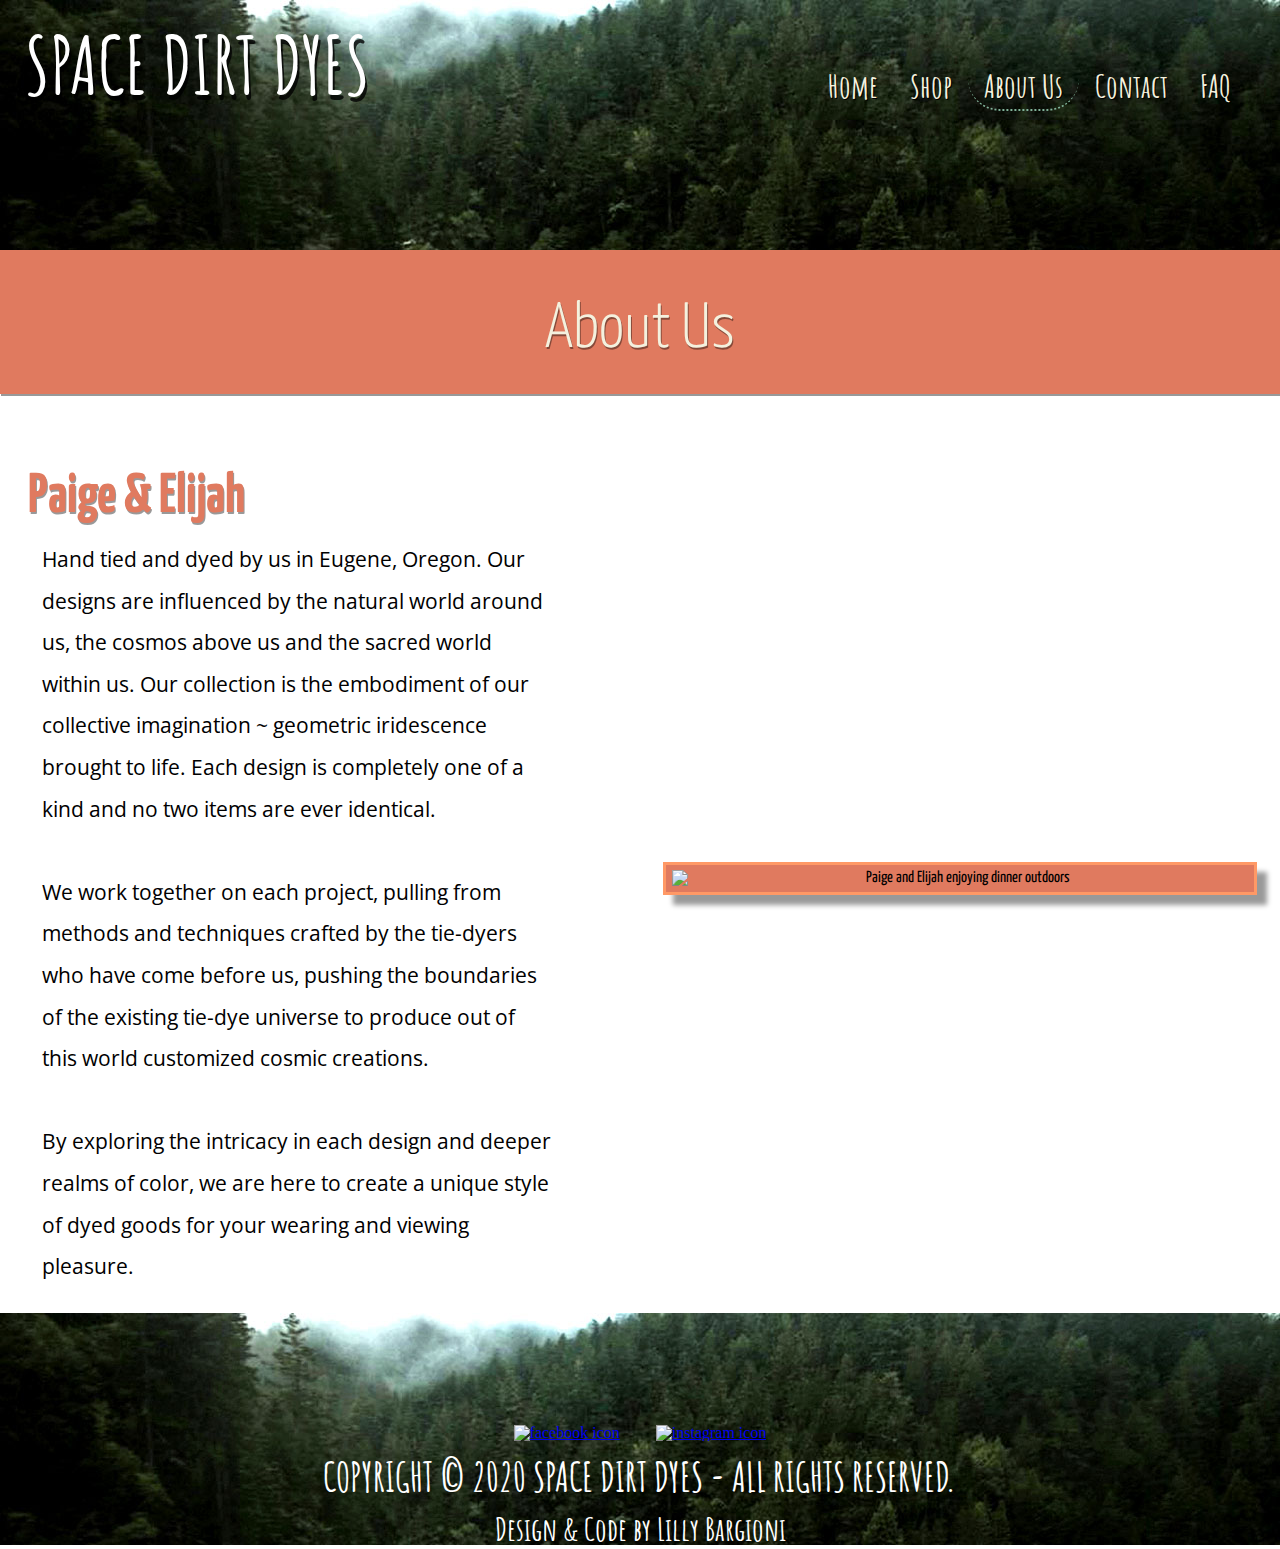
==== about.html @ 0947bb7e "About Page" ====
<!doctype html>
<html lang="en">
<head>
  <meta charset="utf-8">
  <meta name="description" content="About Space Dirt Dyes">
  <meta name="keywords" content="handmade, tie dye, space dirt, local">
  <meta name="viewport" content="width=device-width, initial-scale=1.0">
  <meta name="author" content="Lilly Bargioni">
  <title>Space Dirt Dyes</title>
  <link rel="stylesheet" type="text/css" media="screen" href="style.css">
  <script src="modernizr.min.js"></script>
</head>
<body>
  <div id="page">
    <header>
      <a href="index.html" title="homepage" id="brandHeading">SPACE DIRT DYES</a>
      <nav role="navigation" id="mainNav">
        <ul>
          <li><a href="index.html" title="home">Home</a></li>
          <li><a href="#" title="shop">Shop</a></li>
          <li><a href="about.html" title="about" class="current">About Us</a></li>
          <li><a href="contact.html" title="contact">Contact</a></li>
          <li><a href="faq.html" title="FAQ">FAQ</a></li>
        </ul>
      </nav>
    </header>
    <main>
      <div class="grid_wrap_about">
        <div class="about_title_wrap">
          <section class="infoBanner" id="about_title">
            <h1>About Us</h1>
          </section>
        </div>
        <div class="about_img_wrap">
          <aside class = "infoBanner" id="aboutIMG">
            <img src="img_assets/paige_elijah.jpg" alt="Paige and Elijah enjoying dinner outdoors" id="creators">
          </aside>
        </div>
        <div class="aboutDescription_wrap">
          <aside class="infoBanner" id="aboutDescription">
            <h2>Paige & Elijah</h2>
            <p>Hand tied and dyed by us in Eugene, Oregon. Our designs are influenced
              by the natural world around us, the cosmos above us and the sacred world
              within us. Our collection is the embodiment of our collective imagination
              ~ geometric iridescence brought to life. Each design is completely one
              of a kind and no two items are ever identical.<br><br>
              We work together on each project, pulling from methods and techniques
              crafted by the tie-dyers who have come before us, pushing the boundaries
              of the existing tie-dye universe to produce out of this world customized
              cosmic creations.<br><br>
              By exploring the intricacy in each design and deeper
              realms of color, we are here to create a unique style of dyed goods for
              your wearing and viewing pleasure.</p>
          </aside>
      </div>
    </div>
    </main>
    <footer>
      <section id="socialMedia">
        <a href="https://www.facebook.com/spacedirtdyes/?ref=page_internal" title="facebook">
          <img src="img_assets/icon_fb.png" alt="facebook icon"></a>
        <a href="https://www.instagram.com/spacedirtdyes/" title="facebook">
          <img src="img_assets/icon_ig.png" alt="instagram icon"></a>
        <h3>COPYRIGHT © 2020 SPACE DIRT DYES - ALL RIGHTS RESERVED.</h3>
        <h4>Design & Code by Lilly Bargioni</h4>
      </section>
    </footer>
  </div>
</body>
</html>
---- style.css ----
/*********** IMPORT - GOOGLE FONTS *********************
font-family: 'Amatic SC', cursive;
font-family: 'Open Sans', sans-serif;
font-family: 'Yanone Kaffeesatz', sans-serif;
********************************************************/
@import url('https://fonts.googleapis.com/css2?family=Amatic+SC:wght@400;700&family=Open+Sans:ital,wght@0,400;0,600;0,700;1,400;1,600&family=Yanone+Kaffeesatz:wght@600;700&display=swap');
@import 'reset.css'; /* Reset Code by Eric Meyer */

/******************************************************
                      Global
*******************************************************/
body {
  font-size: 16px;
  width: 100%;
}

header {
  width: 100%;
  background-image: url("background_header.jpg");
  background-repeat: no-repeat;
  background-size: cover;
  display: block;
}



/*************** Global - Navigation *****************/
nav {
  position: absolute;
  padding: 30px 0 0 0;
  width: 100%;
  text-align: center;
}

nav::after {
  content: '';
  display: block;
  clear: both;
}

nav ul {
  list-style: none;
  margin: 0;
  padding: 0;
  white-space: nowrap;
  overflow: hidden;
}

nav ul li a {
  color: #F4F1DE;
  text-decoration: none;
  font-family: 'Amatic SC', cursive;
  display: inline-block;
  position: relative;
  text-shadow: 1px 1px #000000;
}

nav ul li a:visited {
  color: #FFFFFF;
}

nav ul li {
  float: left;
}

nav ul li a:hover {
  color: #F2CC8F;
}

a.current {
  border-bottom-color: #81B29A;
  border-bottom-style: dotted;
  border-bottom-width: 2px;
  border-bottom-right-radius: 1em;
  border-bottom-left-radius: 1em;
  padding-bottom: 15px;

}

#portfolioButton {
  clear: both;
  margin-top: 1em;
  width: 100px;
  height: auto;
  display: inline-flex;
  flex-direction: column;
  justify-content: center;
  text-align: center;
  align-content: center;
  font-family: 'Yanone Kaffeesatz', sans-serif;
  font-size: 2em;
  border: solid thin #A3A0A2;
  color: #3D405B;
  padding: .35em 1em;
  box-shadow: 5px 5px 10px rgba(0, 0, 0, .4);
}

.subscribe_button {
  clear: both;
  font-family: 'Yanone Kaffeesatz', sans-serif;
  color: #F4F1DE;
  background-color: #3D405B;
  border: solid thin #81B29A;
  border-radius: .1em;
  display: inline-flex;
  flex-direction: column;
  justify-content: center;
  text-align: center;
  align-content: center;
  box-shadow: 5px 5px 10px rgba(0, 0, 0, .4);
}

.subscribe_button:hover{
    border: solid thick #81b29A;
}


#brandHeading {
  position: absolute;
  top: 0;
  left: 0;
  color: #FFFFFF;
  z-index: 1;
  text-decoration: none;
  font-family: 'Amatic SC', cursive;
  font-weight: 600;
  text-shadow: 2px 5px rgba(0, 0, 0,.8);
}

/************** Global - Images *********************/
.slideShow {
  background-color: #F4F1DE;
}

#logo {
  border: .35em solid #81B29A;
  padding: 1em;
  margin-bottom: 0;
  display: inline-block;
  background-color: white;
  box-shadow: 12px 12px 10px rgba(0, 0, 0, .4);
}

.slideThumb img {
  opacity: .7;
  cursor: pointer;
  transition: opacity 0.3s ease;
}

.slideThumb img:active {
  opacity: 1;
}

.slideThumb img:hover {
  opacity: 1;
}

#creators {
    border: .2em solid #ff9966;
    padding: .35em;
    background-color: #E07A5F;
    box-shadow: 10px 10px 5px rgba(0,0,0,.4);
}

#faq_img {
  border-style: solid;
  border-color: #996666;
  border-width: 2em;
  display: inline-block;
  position: relative;
  box-shadow: 10px 10px 5px rgba(0,0,0,.4);
}

#contact_img {
  border: 1em solid #81B29A;
  padding: .25em;
  box-shadow: 10px 10px 5px rgba(0,0,0,.4);
}

/*************** Global - Content Wraps *****************/
.grid_wrap {
  display: grid; }

.grid_wrap_home {
  display: grid; }

.grid_wrap_faq {
  display: grid; }

.grid_wrap_contact {
  display: grid; }

.grid_wrap_about {
  display: grid; }

.box {
  width: 100%;
  margin-left: auto;
  margin-right: auto;
  background-color: white;
}

.infoBanner{
  font-family: 'Yanone Kaffeesatz', sans-serif;
  margin-bottom: 50px;
}

.contactBanner {
  background-color: #81B29A;
  box-shadow: 0 5px  rgba(51,102,153,.6);
  margin-bottom: 30px;
}


.faq_description {
  display: inline;
}


/*************** Global - Fonts *****************/

h1, h2, h3, h4 {
  font-family: 'Yanone Kaffeesatz', sans-serif;
  font-weight: 700;
}

#home_description h1 {
  color: #F4F1DE;
  font-family: 'Yanone Kaffeesatz', sans-serif;
  text-shadow: 1px 3px #000000;
}

#home_description h2 {
  color: #81B29A;
  font-family: 'Amatic SC', cursive;
  text-shadow: 1px 3px #000000;
}

#slideShow_description h1 {
  color: #E07A5F;
  font-weight: 700;
  font-size: 4em;
  text-shadow: 1px 3px rgba(0,0,0,.6);
}

#slideShow_description h2 {
  font-family: 'Amatic SC', cursive;
  color: #81B29A;
  font-weight: 700;
  font-size: 3em;
  text-shadow: 1px 2px rgba(0,0,0,.4);
}

#subscribeWrap h1 {
  color: #F4F1DE;
  font-weight: 100;
  text-shadow: 2px 2px rgba(0,0,0,.6);
}

#subscribeWrap h2 {
  font-family: 'Amatic SC', cursive;
  color: #F4F1DE;
  font-weight: 100;
}

#subscribeWrap p {
  color: #F4F1DE;
}

p {
  font-family: 'Open Sans', sans-serif;
}

.infoBanner h1 {
  color: #F4F1DE;
  text-shadow: 1px 1px rgba(0,0,0,.6);
}

.infoBanner h2 {
  color: #E07A5F;
}


.description {
  text-align: center;
}

.contactBanner h1 {
  color: #F4F1DE;
  text-shadow: 1px 1px rgba(0,0,0,.4);
}

.contact_description h2 {
  color: #81B29A;
  text-shadow: .75px .75px rgba(0,0,0,.6);
}

.contact_description h3 {
  color: #81B29A;
  text-shadow: .75px .75px rgba(0,0,0,.6);
}

.faq_description h1 {
  color: #996666;
  margin-bottom: 10px;
  border-bottom-style: dashed;
  border-bottom-width: .02em;
  text-shadow: 2px 2px rgba(0,0,0,.4);
}

.faq_description h2 {
  color: #993366;
  text-shadow: 1px 1px rgba(0,0,0,.4);
}

.faq_description p {
  color: #000000;
}



/*************** Global - Forms ******************/

input[type=text], textarea, input[type=tel], input[type=email], select{
  display: block;
  font-family: 'Open Sans', sans-serif;
  margin-top: 5px;
  margin-bottom: 10px;
  border-style: solid;
  border-color: #A3A0A2;
  border-width: thin;
  box-shadow: 2px 2px rgba(244, 241, 222, .8);
}

input[type=radio] {
  display: inline-block;
  margin-bottom: 10px;

}

#contactField {
  margin-top: 25px;
  margin-bottom: 25px;
}

#contactLabel {
  margin-right: 20px;
  margin-top: 5px;
}

#subjectLabel {
  display: block;
  margin-top: 5px;
  margin-bottom: 5px;
}

#telLabel {
  padding-left: 20px;
}

input[type=submit], button {
  color: #81B29A;
  text-decoration: none;
  font-family: 'Open Sans', sans-serif;
  font-weight: 400;
  text-shadow: .5px .5px rgba(0, 0, 0, .5);
  border: solid 1px #A3A0A2;
  box-shadow: 1px 1px rgba(163, 160, 162, .6) ;
}



#showEmail, #showPhone {
  display: none;
}

#showSubscribe {
  display: none;
}

#nameError, #contactError, #emailError, #phoneError, #subjectError, #messageError, #itemError, #colorError{
   display: none;
  font-size: 1em;
  color: red;
  margin-top: 0;
  margin-bottom: .25em;
}

/*************** Global - Footer *****************/

footer {
  background-image: url("background_header.jpg");
  background-repeat: no-repeat;
  background-size: cover;
  display: inline-block;
  width: 100%;
  text-align: center;

}

footer h3, footer h4 {
  font-family: 'Amatic SC', cursive;
  color: #FFFFFF;
}

#socialMedia {
  display: inline-block;
  text-align: center;
}

footer img {
  margin-top: 1em;
  padding: 1em;
  width: 15%;
  height: auto;

}


/******************************************************
                      Mobile
*******************************************************/
@media only screen and (max-width: 667px) and (min-width: 320px)
{

  header {
    height: 200px;
    width: 100%;
  }

  nav {
    width: 100%;
    margin-top: .2em;
  }

  nav ul li a {
    font-weight: 500;
    font-size: 1.75em;
    padding: .65em .65em;
  }

  nav ul {
    margin-top: 3em;
    line-height: 1em;
  }

  #brandHeading {
    padding: 25px 20px;
    font-size: 60px;
  }

/********** Mobile - Containers ***********/
  .aboutDescription_wrap {
    margin-left: 1.5em;
    margin-right: 2.5em;
    padding-bottom: 2em;
  }

  .faq_description {
    background-color: #FFFFFF;
    padding: 2em;
    float: left;
  }

/******** mobile - images ******/
  #logo {
    width: 80%;
    margin-left: auto;
    margin-right: auto;
    margin-bottom: 0;
  }

  #creators {
    width: 80%;
    height: auto;
    margin-left: 10%;
    margin-right: 10%;
  }

  #faq_img {
    width: 80%;
    height: auto;
    margin-left: .85em;
    margin-right: .5em;
    margin-bottom: 1.5em;
  }

/******* mobile - fonts ******/
  .description h1 {
    font-size: 3em;
    font-weight: 700;
    padding-top: .5em;
    margin-top: 0;
    margin-bottom: 0;

  }

  .description h2 {
    font-size: 2em;
    font-weight: 700;
    margin-top: .15em;
    padding-bottom: .5em;
  }

  .infoBanner h2 {
    margin-top: .5em;
    margin-bottom: .25em;
    font-size: 5em;
    text-align: center;
  }

  .infoBanner p {
    margin-top: 1em;
    font-size: 1.3em;
    line-height: 1.5em;
    margin-left: 2em;
  }

  .faq_description h1 {
    font-size: 3em;
    margin-bottom: 1em;
    margin-top: 0;
    text-align: center;
  }

  .faq_description h2 {
    font-size: 1.5em;
    margin-bottom: 0;

  }

  .faq_description p {
    font-size: 1.2em;
    margin-top: .25em;
    margin-bottom: 4em;
    line-height: 1.75em;
    font-weight: 500;
  }


  footer h3 {
    margin-top: 0;
    margin-bottom: 0;
    font-size: 1.5em;
    font-weight: 700;
  }

  footer h4 {
    font-size: 1.35em;
    font-weight: 600;
    margin-top: .5em;
  }

}


/* Internet Safty Page */
#safetyInfo p {
  line-height: normal;
  margin-bottom: 0;
}

#safetyInfo h1 {
  margin-bottom: 20px;
}
 #safetyInfo h2 {
   margin-top: 30px;
 }

#systemInfo {
  display: block;
  font-family: 'Open Sans', sans-serif;
  font-size: 18px;
}

#systemInfo li {
  margin-bottom: 20px;
  border-bottom: solid thin #A3A0A2;
}

.c h3 {
  margin-bottom: 20px;
  font-size: 30px;
  color: #A3A0A2;
  text-align: center;
}

#infoList {
  width: 60%;
  border: solid thin #996666;
  margin-left: auto;
  margin-right: auto;
  margin-top: 50px;
  padding: 15px;
}






/******************************************************
                       TABLET
*******************************************************/
@media only screen and (max-width:1007px) and (min-width: 668px)
{

  header {
    height: 250px;
    width: 100%;
  }

  nav {
    margin-top: 1em;
  }

  nav ul li a {
    font-weight: 500;
    font-size: 2em;
    padding: .5em .5em;
  }

  nav ul {
    margin-top: 4em;
    line-height: 1em;
  }

  #brandHeading {
    clear: both;
    padding: 25px 20px;
    font-size: 5em;
  }

/************* Tablet - Containers ******/
  .aboutDescription_wrap {
    padding-bottom: 2em;
  }


  .faq_description {
    background-color: #FFFFFF;
    padding: 2em;
    float: left;
  }

/********* Tablet - Images *********/
  #logo {
    width: 80%;
    margin-left: auto;
    margin-right: auto;
    margin-bottom: 0;
  }

  #creators {
    width: 60%;
    height: auto;
    margin: 1em 1em;
    float: right;
  }

  #faq_img {
    width: 80%;
    height: auto;
    margin-left: 2em;
    margin-right: 2em;
    margin-bottom: 1.5em;
  }

/******* tablet - fonts ******/
  .description h1 {
    font-size: 4em;
    font-weight: 700;
    margin-bottom: 0;
    margin-top: .5em;
  }

  .description h2 {
    font-size: 3em;
    font-weight: 700;
    margin-top: .15em;
    padding-bottom: 1em;
  }

  .infoBanner h2 {
    margin-top: 0;
    margin-bottom: .25em;
    float: left;
    font-size: 5.5em;
    text-align: center;
    width: 30%;
  }

  .infoBanner p {
    margin-top: 1em;
    font-size: 1.3em;
    line-height: 1.5em;
    margin-left: 2em;
  }

  .faq_description h1 {
    font-size: 4em;
    margin-bottom: 1em;
    margin-top: 0;
    text-align: center;
  }

  .faq_description h2 {
    font-size: 1.8em;
    margin-bottom: 0;
    margin-left: 1.66em;
    margin-right: 2em;
  }

  .faq_description p {
    font-size: 1.5em;
    margin: .25em 2em 4em 2em;
    line-height: 2em;
    font-weight: 500;
  }

  footer h3 {
    margin-top: 0;
    margin-bottom: 0;
    font-size: 2em;
    font-weight: 700;
  }

  footer h4 {
    font-size: 1.5em;
    font-weight: 600;
    margin-top: .5em;
  }
}

/* Internet Safty Page */
#safetyInfo p {
  line-height: normal;
  margin-bottom: 0;
}

#safetyInfo h1 {
  margin-bottom: 20px;
}
 #safetyInfo h2 {
   margin-top: 30px;
 }

#systemInfo {
  display: block;
  font-family: 'Open Sans', sans-serif;
  font-size: 18px;
}

#systemInfo li {
  margin-bottom: 20px;
  border-bottom: solid thin #A3A0A2;
}

.c h3 {
  margin-bottom: 20px;
  font-size: 30px;
  color: #A3A0A2;
  text-align: center;
}

#infoList {
  width: 60%;
  border: solid thin #996666;
  margin-left: auto;
  margin-right: auto;
  margin-top: 50px;
  padding: 15px;
}

/******************************************************
                       DESKTOP
*******************************************************/
@media only screen and (min-width: 1008px) {
  header {
    height: 250px;
  }

  #brandHeading {
    padding: 25px 25px;
    font-size: 5em;
  }

  nav ul li a {
    font-weight: 700;
    font-size: 2em;
    padding: .5em .5em;
  }

  nav ul {
    float: right;
    margin-right: 2em;
    margin-top: 2em;
    line-height: 1em;
    overflow: hidden;
  }



/*********** Desktop - Grid Wraps ****************/

  .grid_wrap  {
    grid-gap: 1em;
    grid-template-columns: 5% 40% 40% 5%;
    grid-template-rows: auto auto;
    background-image: linear-gradient(to left, rgba(255, 204, 153,1), rgba(255, 153, 153, .8));
  }

  .grid_wrap_faq {
    grid-gap: 5em;
    grid-template-columns: 5% 30% 50%;
    grid-template-rows: auto;
    background-image: linear-gradient(to left, rgba(255, 255, 255, 1), rgba(255, 255, 255, 1));
  }


  .box {
    width: 100%;
    margin-top: 1em;
    padding-bottom: 3em;
    padding-top: 2em;

  }

/*** home page - grid *****/
  .grid_wrap_home {
    display: inline-grid;
    width: 100%;
    height: auto;
    grid-row-gap: 20px;
    grid-template-columns: 50% 50%;
    grid-template-rows: auto auto auto auto;
    background-color: rgba(61, 64, 91, .9);
    box-shadow: .5px -10px 3px rgba(0,0,0,.4);
    width: 100%;
  }

  .logo_box {
    grid-column: 1/2;
    grid-row: 1/2;
  }

  .description_box {
    grid-column: 2/3;
    grid-row: 1/2;
  }

  #home_description {
    display: flex;
    width: 100%;
    height: 100%;
    flex-direction: column;
    justify-content: center;
    text-align: center;
    align-content: center;
    padding-bottom: 2em;
  }

  .slideSideBar {
    grid-column: 1/2;
    grid-row: 2/3;
  }

  .slideShow {
    grid-column: 2/3;
    grid-row: 2/3;
    width: 100%;
    margin-left: auto;
    margin-right: auto;
    padding: 3em 0;
    overflow: hidden;
  }

  #slideShow_description {
    display: flex;
    width: 100%;
    height: 100%;
    flex-direction: column;
    justify-content: center;
    text-align: center;
    align-content: center;
    background-color: white;
  }

  #subscribeWrap {
    grid-column: 1/2;
    grid-row: 3/4;
    padding-top: 1.5em;
    padding-bottom: 1em;
    margin-left: auto;
    margin-right: auto;
  }

  .subscribeToggle {
    grid-column: 2/3;
    grid-row: 3/4;
  }

  #showSubscribe {
    grid-column: 1/3;
    grid-row: 4/5;
    background: #81B29A;
    padding-top: 1.5em;
  }

/******* About Page - Grid Wrap | Desktop ******/
  .grid_wrap_about {
    display: grid;
    width: 100%;
    height: auto;
    grid-template-columns: 50% 50%;
    grid-template-rows: auto auto;
  }

  .about_title_wrap {
    display: inline-grid;
    grid-column: 1/3;
    grid-row: 1/2;
  }

  .about_img_wrap {
    display: inline-grid;
    grid-column: 2/3;
    grid-row: 2/3;
  }

  .aboutDescription_wrap {
    display: inline-grid;
    grid-column: 1/2;
    grid-row: 2/3;
  }

  #about_title {
    width: 100%;
    text-align: center;
    background-color: #E07A5F;
    box-shadow: 1px 2px rgba(0,0,0,.4);
  }

  #aboutIMG {
    display: flex;
    width: 100%;
    height: 100%;
    flex-direction: column;
    justify-content: center;
    text-align: center;
    align-content: center;
  }

  #aboutDescription {
    display: flex;
    width: 100%;
    height: 100%;
    flex-direction: column;
    justify-content: center;
    align-content: center;
  }

/****** Contact Page - Grid Wraps | Desktop ********/
  .grid_wrap_contact {
    width: 100%;
    grid-template-columns: 5% 40% 45% 5%;
    grid-template-rows: auto auto auto;
    grid-column-gap: 1.65%;
    background-color: white;
  }

  .contact_title_wrap {
    display: inline-grid;
    grid-column: 1/5;
    grid-row: 1/2;
  }

  .contactPic {
    display: inline-flex;
    grid-column: 3/4;
    grid-row: 2/3;
  }

  #contact_Banner{
    display: flex;
    width: 100%;
    height: 100%;
    flex-direction: column;
    justify-content: center;
    text-align: center;
    align-content: center;
  }

  .contactForm {
    grid-column: 2/3;
    grid-row: 2/3;
  }

  .estimateForm {
    grid-column: 2/3;
    grid-row: 3/4;
  }

  #contact_title {
    margin-left: auto;
    margin-right: auto;
    width: 100%;
    text-align: center;
  }

  .a {
    grid-column: 2/3;
    grid-row: 1/2;
    width: 100%;
  }

  .b {
    grid-column: 3/4;
    grid-row: 1/2;
    width: 100%;
  }

  .c {
    grid-column: 3/4;
    grid-row: 1/2;
    width: 100%;
  }

  .d {
    grid-column: 2/3;
    grid-row: 1/2;
    width: 100%;
  }


/********* Desktop - Content Wrap **********/
  #logo_Banner {
    display: inline-grid;
    width: 100%;
    margin-top: 2em;
    margin-bottom: 1.5em;
  }

  .description {
    float: right;
    margin-right: 15%;
    width: 30%;
  }

  .faq_description {
    margin-left: auto;
    margin-right: auto;
  }

  .contact_description {
    margin-left: auto;
    margin-right: auto;
  }

  #contactSideBar {
    margin-top: 0;
  }



/********** Desktop - Fonts **********/
  #home_description h1 {
    font-size: 4em;
  }

  #home_description h2 {
    font-size: 4em;
  }

  #subscribeWrap h1 {
    font-size: 3em;
  }

  #subscribeWrap h2 {
    font-size: 2em;
  }

  #subscribeWrap p {
    font-size: 1em;
    margin-top: .5em;
  }


  .infoBanner h1 {
    font-size: 4em;
    font-weight: 300;
    margin-top: .75em;
    margin-bottom: .5em;
    text-shadow: 1px 2px rgba(0,0,0,.4);

  }

  .infoBanner h2 {
    margin-top: 0;
    margin-bottom: .25em;
    font-size: 3.5em;
    margin-left: .5em;
        text-shadow: 1px 2px rgba(0,0,0,.4);
  }

  .infoBanner p {
    font-size: 1.3em;
    line-height: 2em;
    margin-left: 2em;
    margin-top: 0;
    width: 80%;
  }

  .description h1 {
    font-size: 4em;
    font-weight: 700;
    margin-bottom: 0;
    margin-top: .5em;
    position: relative;
  }

  .description h2 {
    font-size: 3em;
    font-weight: 700;
    margin-top: .15em;
    padding-bottom: 1em;
  }

  #contact_title h1 {
    position: relative;
    font-size: 4em;
    font-weight: 300;
    padding-top: .2em;
    margin-top: .5em;
    margin-bottom: .5em;
  }

  .contact_description h2, .contact_description h3 {
    font-size: 2em;
    font-weight: 400;
    margin-top: 0;
    margin-bottom: 0;
  }

  .contact_description p {
    line-height: 2em;
    font-size: 1.1em;
    font-weight: 500;
    margin-top: .5em;
    width: 80%;
  }

  .faq_description h1 {
    font-size: 4em;
    margin-bottom: .75em;
    margin-top: 0;
  }

  .faq_description h2 {
    font-size: 1.7em;
    margin-bottom: 0;
  }

  .faq_description p {
    margin-top: .25em;
    margin-bottom: 4em;
    line-height: 1.75em;
    font-weight: 500;
    font-size: 1.2em;
  }


/*********** Desktop - Images *********/
  #logo {
    width: 50%;
    height: auto;
    display: inline-grid;
    position: relative;
    margin-left: auto;
    margin-right: auto;
  }

  #change {
    display: block;
    width: 80%;
    height: auto;
    margin-left: auto;
    margin-right: auto;
    border: 2px solid #81B29A;
    padding: .35em .35em;
  }

  .slideThumb {
    width: 80%;
    display: flex;
    border: 2px solid #81B29A;
    padding: .35em .35em;
    margin-left: auto;
    margin-right: auto;
  }

  .slideThumb img {
    display: flex;
    height: 100px;
    width: auto;
    flex-grow: 1;
  }

  #creators {
    display: inline-grid;
    width: 90%;
    height: auto;
    margin-left: auto;
    margin-right: auto;
    margin-top: 0;
    margin-bottom: 0;

  }

  #contact_img {
    display: inline-grid;
    width: 80%;
    height: auto;
    margin-left: auto;
    margin-right: auto;
    margin-top: 0;
  }

  #faq_img {
    display: block;
    width: 70%;
    height: auto;
    margin-left: auto;
    margin-right: auto;
  }

/*********** Desktop - Forms **********/
.forms {
  margin-top: 2.5em;
  margin-bottom: 0;
  width: 100%;
}

#contactForm input[type=text], input[type=tel], input[type=email], #subjectEntry {
  width: 70%;
  padding: .75em .5em;
  margin-bottom: 1.5em;
}

textarea {
  width: 70%;
  height: 8em;
  padding: .75em .5em;
}

input[type=submit] {
  font-size: 1em;
  padding: .65em 1em;
  margin: 1.5em 0 0 0;
}

select {
  width: 60%;
  margin-bottom: 1.25em;
  padding: .5em .25em;
}

#submitButton {
  font-size: 1em;
  padding: .5em 1em;
}

.subscribe_button {
  font-size: 2em;
  font-weight: 100;
  padding: .5em .5em .35em .5em;
  display: block;
  margin-left: auto;
  margin-right: auto;
  margin-top: 1.5em;
}



#subscribe input[type="text"] {
  clear: both;
  font-size: 1.25em;
  width: 20%;
  padding: .3em .25em;
  margin-left: 1.5em;
  margin-right: 1.5em;
  display: inline-flex;
}

#subscribe {
  flex-direction: column;
  justify-content: center;
  text-align: center;
  align-content: center;
  width: 100%;
  margin-bottom: 2em;
  margin-top: .2em;
}

 #subscrip_submit {
  background-color: #F4F1DE;
  font-size: 1.25em;
  padding: .3em 1em;
  margin-left: 1em;
  margin-top: -.1em;
}


/* Desktop Internet Safty Page */
#safetyInfo p {
  line-height: normal;
  margin-bottom: 0;
}

#safetyInfo h1 {
  margin-bottom: 20px;
}
 #safetyInfo h2 {
   margin-top: 30px;
 }

#systemInfo {
  display: block;
  font-family: 'Open Sans', sans-serif;
  font-size: 18px;
}

#systemInfo li {
  margin-bottom: 20px;
  border-bottom: solid thin #A3A0A2;
}

.c h3 {
  margin-bottom: 20px;
  font-size: 30px;
  color: #A3A0A2;
  text-align: center;
}

#infoList {
  width: 60%;
  border: solid thin #996666;
  margin-left: auto;
  margin-right: auto;
  margin-top: 50px;
  padding: 15px;
}

/*********** Desktop - Footer *********/
  footer{
    padding-top: 5em;
  }

  footer h3 {
    margin-top: 0;
    margin-bottom: 0;
    font-size: 2.5em;
    font-weight: 700;
  }

  footer h4 {
    font-size: 2em;
    font-weight: 600;
    margin-top: .5em;
  }

}
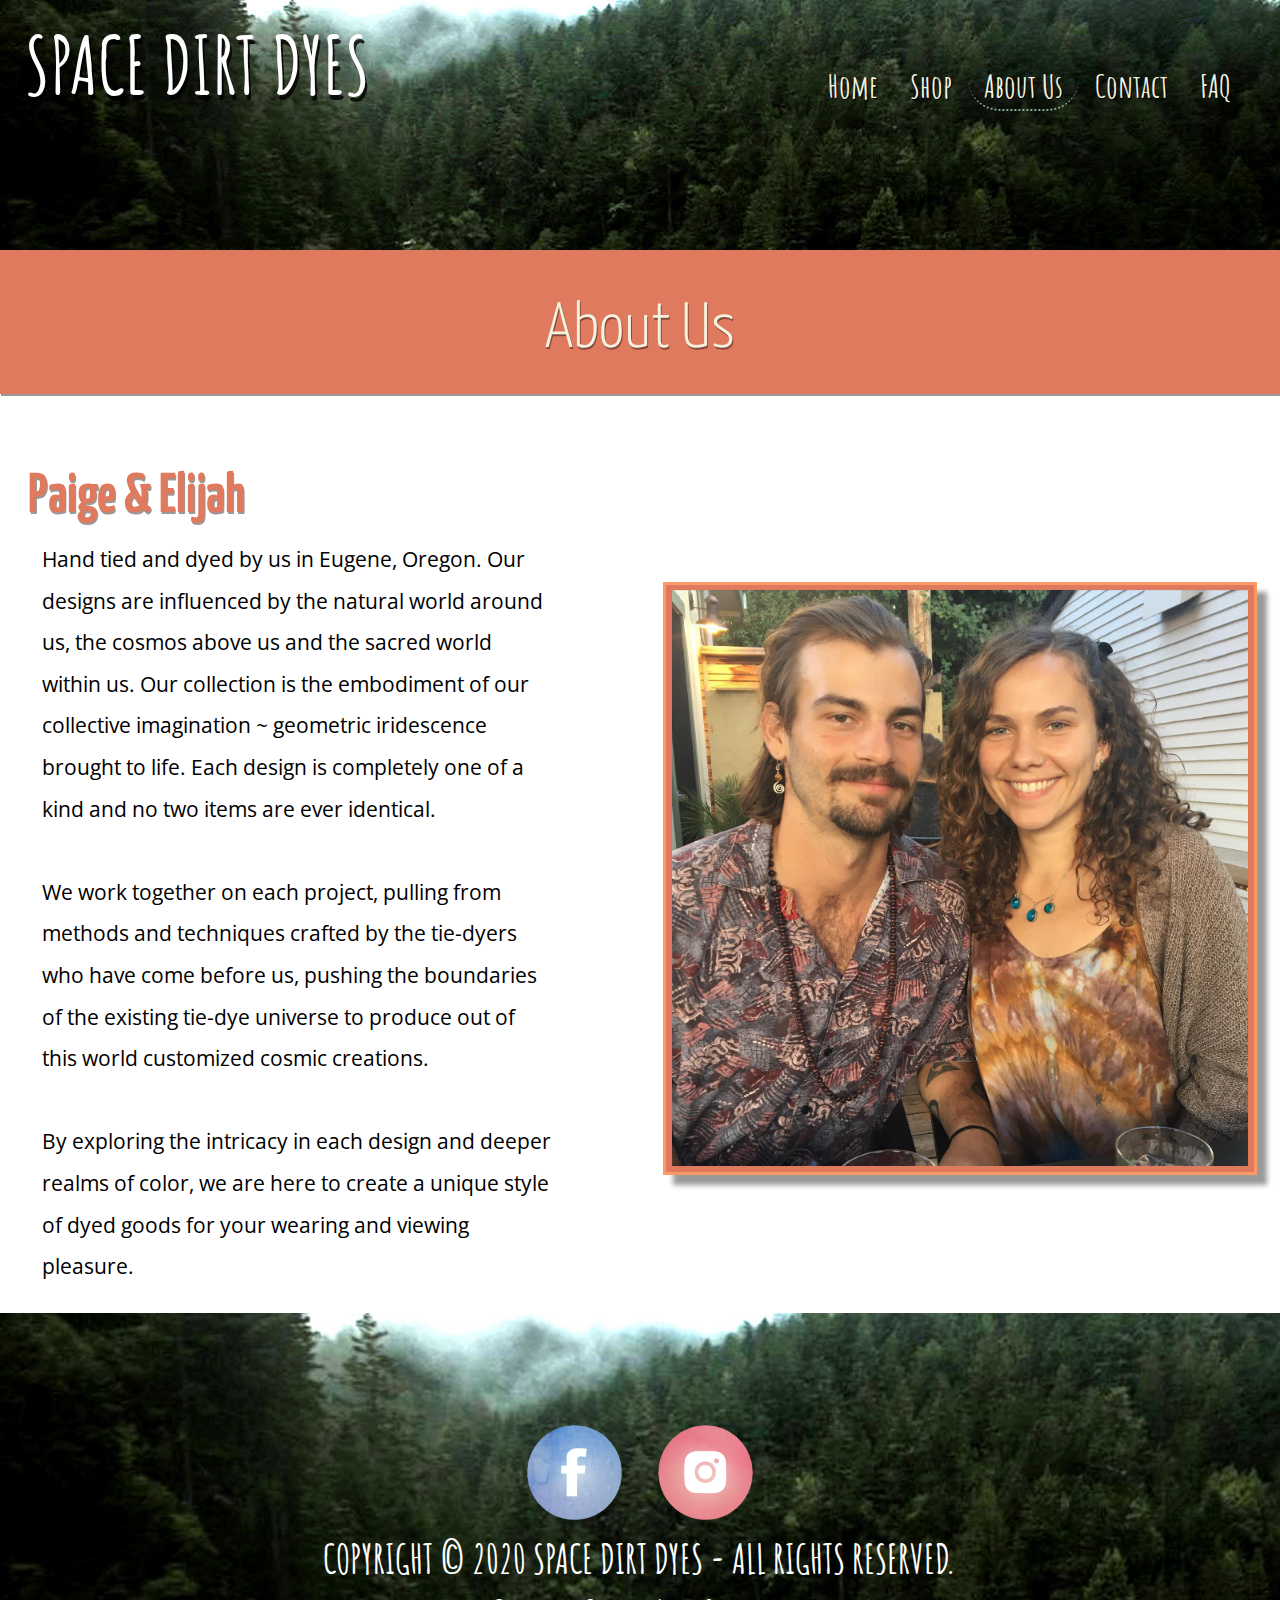
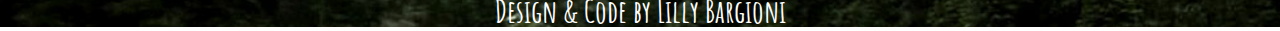
==== commit 64cc0646: "About Page" ====
--- a/about.html
+++ b/about.html
@@ -33,7 +33,7 @@
         </div>
         <div class="about_img_wrap">
           <aside class = "infoBanner" id="aboutIMG">
-            <img src="img_assets/paige_elijah.jpg" alt="Paige and Elijah enjoying dinner outdoors" id="creators">
+            <img src="paige_elijah.jpg" alt="Paige and Elijah enjoying dinner outdoors" id="creators">
           </aside>
         </div>
         <div class="aboutDescription_wrap">
@@ -58,9 +58,9 @@
     <footer>
       <section id="socialMedia">
         <a href="https://www.facebook.com/spacedirtdyes/?ref=page_internal" title="facebook">
-          <img src="img_assets/icon_fb.png" alt="facebook icon"></a>
+          <img src="icon_fb.png" alt="facebook icon"></a>
         <a href="https://www.instagram.com/spacedirtdyes/" title="facebook">
-          <img src="img_assets/icon_ig.png" alt="instagram icon"></a>
+          <img src="icon_ig.png" alt="instagram icon"></a>
         <h3>COPYRIGHT © 2020 SPACE DIRT DYES - ALL RIGHTS RESERVED.</h3>
         <h4>Design & Code by Lilly Bargioni</h4>
       </section>
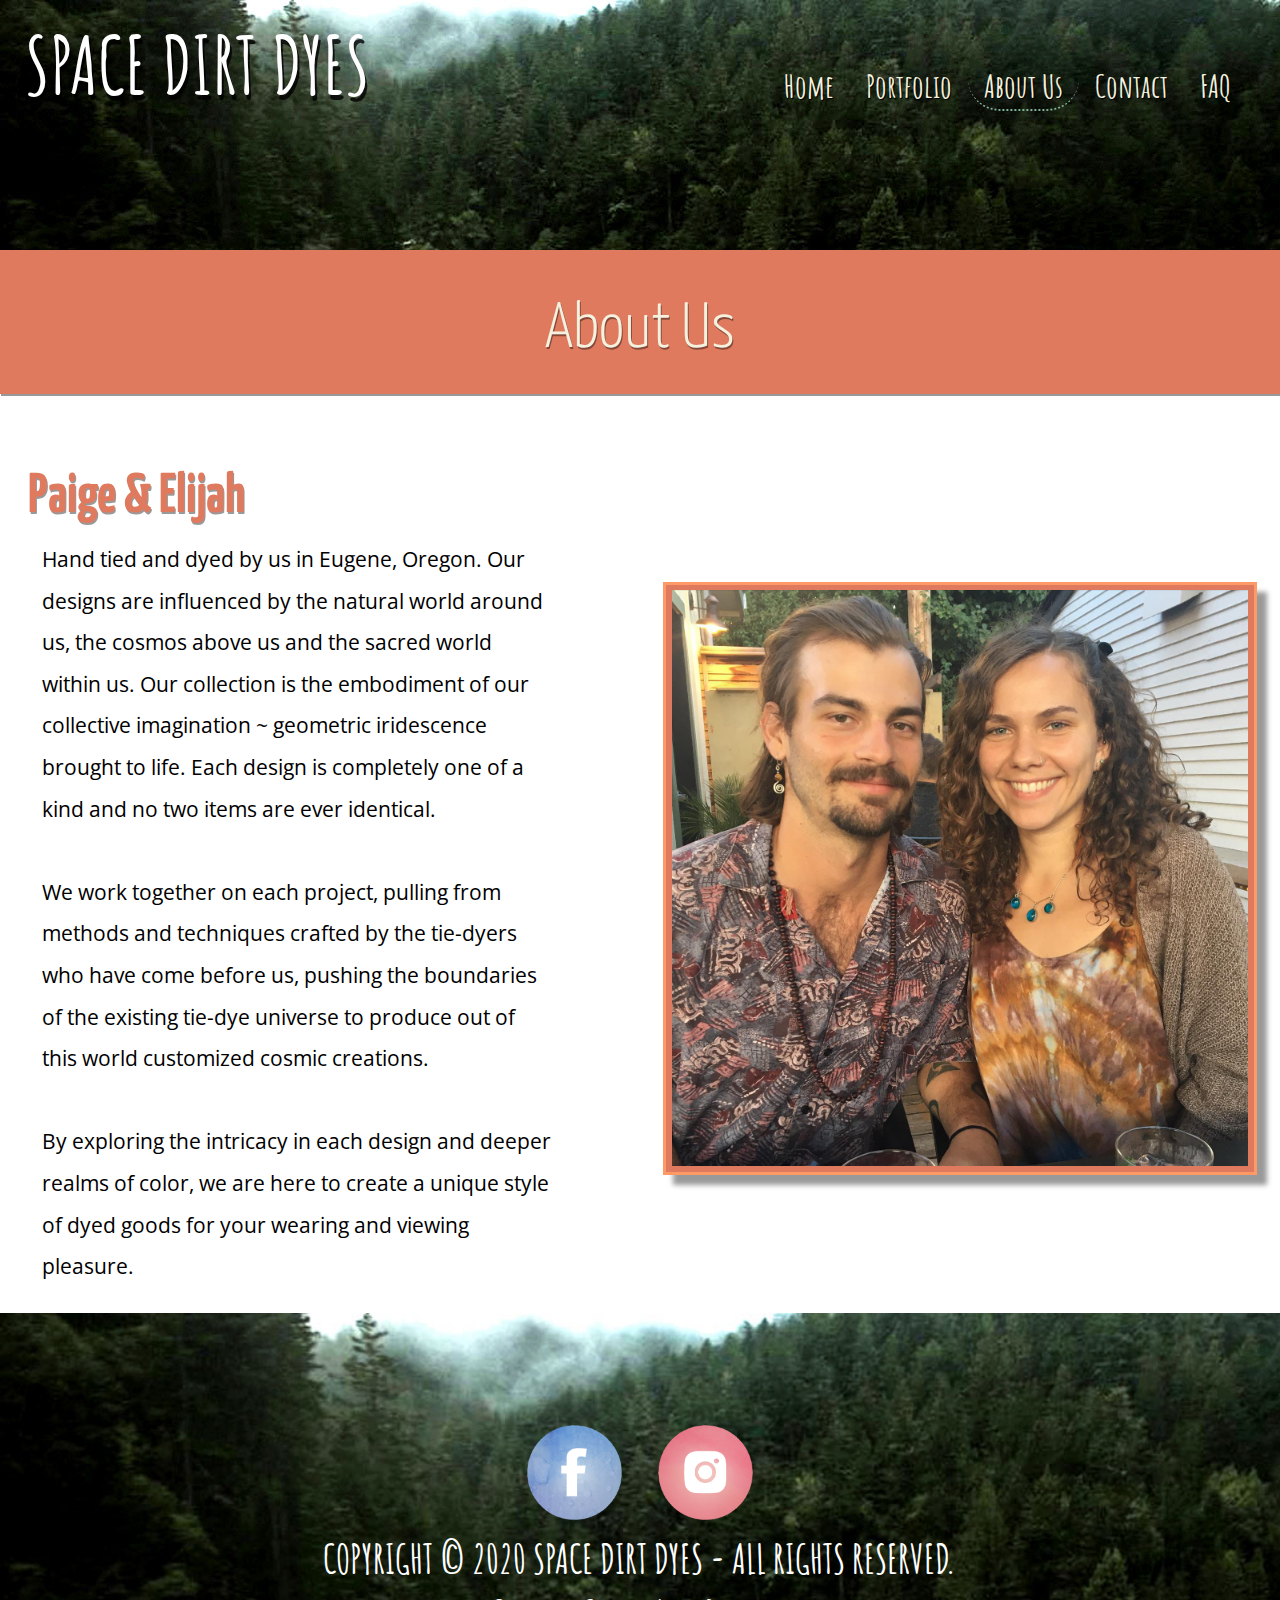
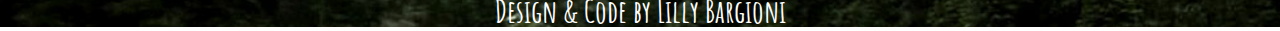
==== commit ecb5ba57: "Update about.html" ====
--- a/about.html
+++ b/about.html
@@ -17,7 +17,7 @@
       <nav role="navigation" id="mainNav">
         <ul>
           <li><a href="index.html" title="home">Home</a></li>
-          <li><a href="#" title="shop">Shop</a></li>
+          <li><a href="portolio.html" title="portfolio">Portfolio</a></li>
           <li><a href="about.html" title="about" class="current">About Us</a></li>
           <li><a href="contact.html" title="contact">Contact</a></li>
           <li><a href="faq.html" title="FAQ">FAQ</a></li>
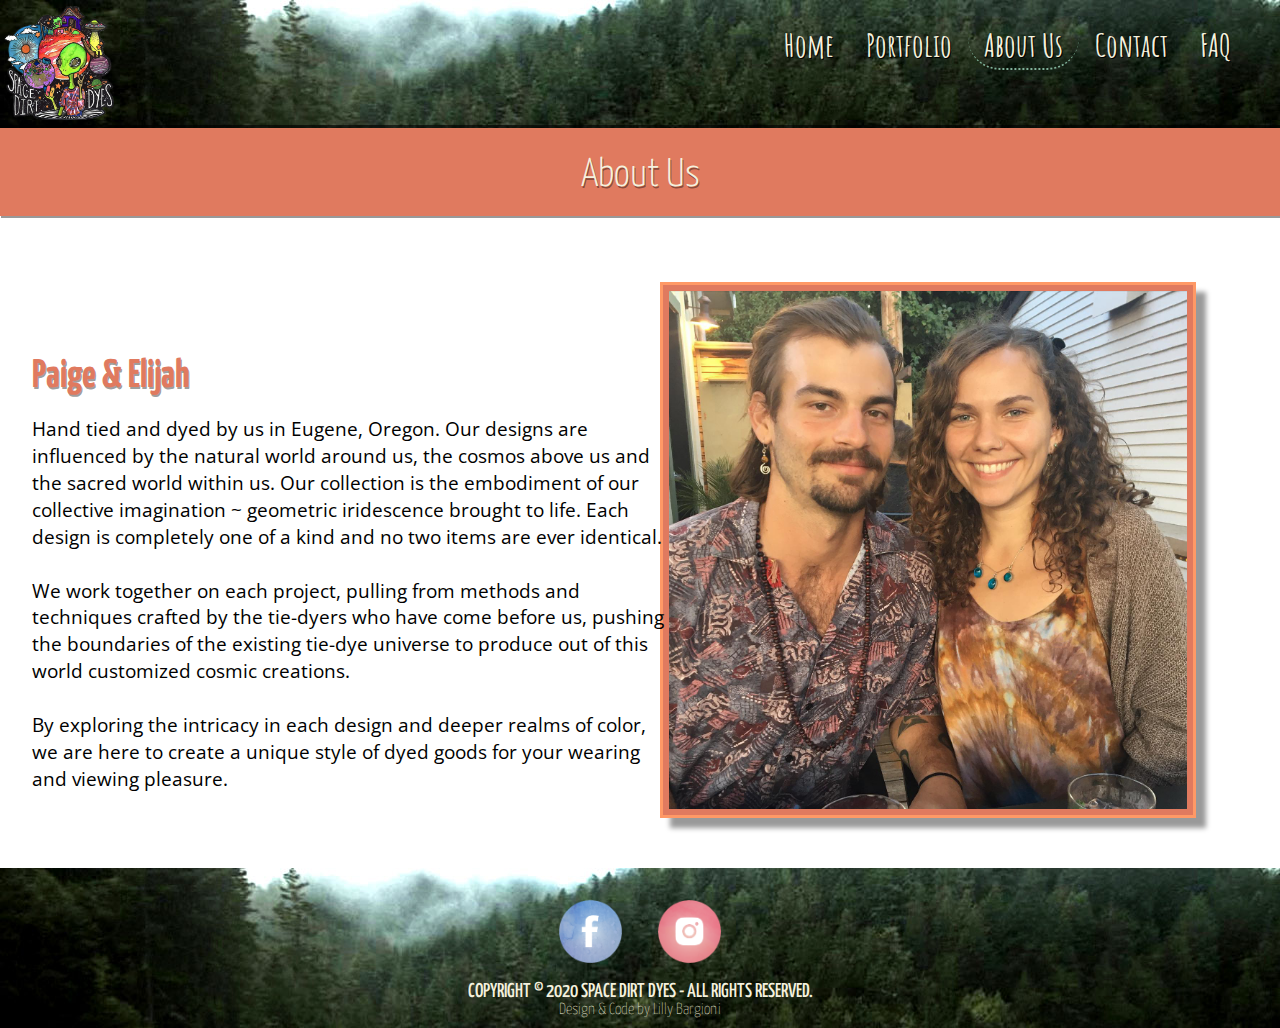
==== commit a84743a8: "Update about.html" ====
--- a/about.html
+++ b/about.html
@@ -13,11 +13,11 @@
 <body>
   <div id="page">
     <header>
-      <a href="index.html" title="homepage" id="brandHeading">SPACE DIRT DYES</a>
+      <a href="index.html" title="homepage" id="brandHeading"><img src="sdd_logo.png" alt="logo illustration of Alien" id="logo"></a>
       <nav role="navigation" id="mainNav">
         <ul>
           <li><a href="index.html" title="home">Home</a></li>
-          <li><a href="portolio.html" title="portfolio">Portfolio</a></li>
+          <li><a href="portfolio.html" title="portfolio">Portfolio</a></li>
           <li><a href="about.html" title="about" class="current">About Us</a></li>
           <li><a href="contact.html" title="contact">Contact</a></li>
           <li><a href="faq.html" title="FAQ">FAQ</a></li>
--- a/style.css
+++ b/style.css
@@ -7,7 +7,7 @@
 @import 'reset.css'; /* Reset Code by Eric Meyer */
 
 /******************************************************
-                      Global
+                      GLOBAL
 *******************************************************/
 body {
   font-size: 16px;
@@ -20,14 +20,16 @@
   background-repeat: no-repeat;
   background-size: cover;
   display: block;
-}
-
-
-
-/*************** Global - Navigation *****************/
+  border-bottom-style: solid;
+  border-bottom-color: rgba(0,0,0,.6);
+  border-bottom-width: medium;
+}
+
+
+/*************** GLOBAL - NAVIGATION *****************/
 nav {
   position: absolute;
-  padding: 30px 0 0 0;
+  padding: 5px 0 0 0;
   width: 100%;
   text-align: center;
 }
@@ -59,10 +61,6 @@
   color: #FFFFFF;
 }
 
-nav ul li {
-  float: left;
-}
-
 nav ul li a:hover {
   color: #F2CC8F;
 }
@@ -79,6 +77,11 @@
 
 #portfolioButton {
   clear: both;
+  font-family: 'Yanone Kaffeesatz', sans-serif;
+  color: #F4F1DE;
+  background-color: #3D405B;
+  border: solid thin #81B29A;
+  border-radius: .1em;
   margin-top: 1em;
   width: 100px;
   height: auto;
@@ -87,12 +90,14 @@
   justify-content: center;
   text-align: center;
   align-content: center;
-  font-family: 'Yanone Kaffeesatz', sans-serif;
   font-size: 2em;
-  border: solid thin #A3A0A2;
-  color: #3D405B;
   padding: .35em 1em;
   box-shadow: 5px 5px 10px rgba(0, 0, 0, .4);
+  text-decoration: none;
+}
+
+#porfolioButton:hover {
+  border: solid thick #81b29A;
 }
 
 .subscribe_button {
@@ -110,10 +115,21 @@
   box-shadow: 5px 5px 10px rgba(0, 0, 0, .4);
 }
 
-.subscribe_button:hover{
+.subscribe_button:hover {
     border: solid thick #81b29A;
 }
 
+
+#subscrip_submit {
+  background-color: #F4F1DE;
+  clear: both;
+  font-family: 'Yanone Kaffeesatz', sans-serif;
+  color: #F4F1DE;
+  background-color: #3D405B;
+  border: solid thin #81B29A;
+  border-radius: .1em;
+  box-shadow: 5px 5px 10px rgba(0, 0, 0, .4);
+}
 
 #brandHeading {
   position: absolute;
@@ -124,22 +140,17 @@
   text-decoration: none;
   font-family: 'Amatic SC', cursive;
   font-weight: 600;
-  text-shadow: 2px 5px rgba(0, 0, 0,.8);
-}
-
-/************** Global - Images *********************/
-.slideShow {
-  background-color: #F4F1DE;
-}
-
-#logo {
+  text-shadow: 2px 5px rgba(0, 0, 0,.5);
+}
+
+/************** GLOBAL - IMAGES *********************/
+
+/*** #logo {
   border: .35em solid #81B29A;
   padding: 1em;
   margin-bottom: 0;
   display: inline-block;
-  background-color: white;
-  box-shadow: 12px 12px 10px rgba(0, 0, 0, .4);
-}
+} **/
 
 .slideThumb img {
   opacity: .7;
@@ -177,21 +188,62 @@
   box-shadow: 10px 10px 5px rgba(0,0,0,.4);
 }
 
-/*************** Global - Content Wraps *****************/
+.gallery {
+    display: grid;
+    grid-template-columns:repeat(3, 32.8%);
+    grid-auto-rows: minmax(100px ,auto);
+    grid-column-gap: 0.3%;
+    grid-row-gap: 0.2%;
+    padding-bottom: 1%;
+}
+
+.gallery > div {
+    margin: 5px;
+    box-shadow: 5px 5px 5px grey;
+}
+
+.gallery > div > img {
+    width: 100%;
+    height: auto;
+    justify-items: stretch;
+}
+
+.gallery > .big {
+    grid-column: 1/3;
+    grid-row: 1/3;
+}
+.gallery > .double-row {
+    grid-column: 3;
+    grid-row: 1/3;
+}
+.gallery > .double-column {
+    grid-column: 1/3;
+}
+
+
+/*************** GLOBAL - CONTENT WRAPS *****************/
 .grid_wrap {
-  display: grid; }
+  display: grid;
+  background-image: linear-gradient(to left, rgba(255, 204, 153,1), rgba(255, 153, 153, .8)); 
+}
 
 .grid_wrap_home {
-  display: grid; }
-
-.grid_wrap_faq {
-  display: grid; }
+  display: grid;
+  background-image: linear-gradient(to bottom, #142010, #182710, #1e2f10, #25360e, #2d3d0a);
+}
+
+ .grid_wrap_faq {
+  display: grid;
+  background-image: linear-gradient(to left, rgba(255, 255, 255, 1), rgba(255, 255, 255, 1));
+}
 
 .grid_wrap_contact {
-  display: grid; }
+  display: grid; 
+}
 
 .grid_wrap_about {
-  display: grid; }
+  display: grid; 
+}
 
 .box {
   width: 100%;
@@ -206,40 +258,53 @@
 }
 
 .contactBanner {
+  width: 100%;
   background-color: #81B29A;
-  box-shadow: 0 5px  rgba(51,102,153,.6);
   margin-bottom: 30px;
 }
-
 
 .faq_description {
   display: inline;
 }
 
-
-/*************** Global - Fonts *****************/
+#about_title {
+  background-color: #E07A5F;
+  border-bottom-color: #81B29A;
+  border-bottom-style: dotted;
+  border-bottom-width: 100%;
+}
+
+#gallery_wrap {
+  margin-top: 2em;
+  display: block;
+  margin-left: auto;
+  margin-right: auto;
+}
+
+
+/*************** GLOBAL - FONTS *****************/
 
 h1, h2, h3, h4 {
   font-family: 'Yanone Kaffeesatz', sans-serif;
   font-weight: 700;
 }
 
+p {
+  font-family: 'Open Sans', sans-serif;
+}
+
 #home_description h1 {
   color: #F4F1DE;
-  font-family: 'Yanone Kaffeesatz', sans-serif;
-  text-shadow: 1px 3px #000000;
 }
 
 #home_description h2 {
   color: #81B29A;
   font-family: 'Amatic SC', cursive;
-  text-shadow: 1px 3px #000000;
 }
 
 #slideShow_description h1 {
-  color: #E07A5F;
+  color: #F4F1DE;
   font-weight: 700;
-  font-size: 4em;
   text-shadow: 1px 3px rgba(0,0,0,.6);
 }
 
@@ -247,7 +312,6 @@
   font-family: 'Amatic SC', cursive;
   color: #81B29A;
   font-weight: 700;
-  font-size: 3em;
   text-shadow: 1px 2px rgba(0,0,0,.4);
 }
 
@@ -267,10 +331,6 @@
   color: #F4F1DE;
 }
 
-p {
-  font-family: 'Open Sans', sans-serif;
-}
-
 .infoBanner h1 {
   color: #F4F1DE;
   text-shadow: 1px 1px rgba(0,0,0,.6);
@@ -278,11 +338,6 @@
 
 .infoBanner h2 {
   color: #E07A5F;
-}
-
-
-.description {
-  text-align: center;
 }
 
 .contactBanner h1 {
@@ -319,7 +374,7 @@
 
 
 
-/*************** Global - Forms ******************/
+/*************** GLOBAL - FORMS ******************/
 
 input[type=text], textarea, input[type=tel], input[type=email], select{
   display: block;
@@ -334,6 +389,7 @@
 
 input[type=radio] {
   display: inline-block;
+  margin-top: 10px;
   margin-bottom: 10px;
 
 }
@@ -368,8 +424,6 @@
   box-shadow: 1px 1px rgba(163, 160, 162, .6) ;
 }
 
-
-
 #showEmail, #showPhone {
   display: none;
 }
@@ -379,14 +433,14 @@
 }
 
 #nameError, #contactError, #emailError, #phoneError, #subjectError, #messageError, #itemError, #colorError{
-   display: none;
+  display: none;
   font-size: 1em;
   color: red;
   margin-top: 0;
   margin-bottom: .25em;
 }
 
-/*************** Global - Footer *****************/
+/*************** GLOBAL - FOOTER *****************/
 
 footer {
   background-image: url("background_header.jpg");
@@ -395,12 +449,12 @@
   display: inline-block;
   width: 100%;
   text-align: center;
-
+  padding-bottom: 10px;
 }
 
 footer h3, footer h4 {
-  font-family: 'Amatic SC', cursive;
-  color: #FFFFFF;
+  font-family: 'Yanone Kaffeesatz', sans-serif;
+  color: #F4F1DE;
 }
 
 #socialMedia {
@@ -411,65 +465,206 @@
 footer img {
   margin-top: 1em;
   padding: 1em;
-  width: 15%;
+  width: 10%;
   height: auto;
-
-}
+}
+
 
 
 /******************************************************
-                      Mobile
+                      MOBILE
 *******************************************************/
 @media only screen and (max-width: 667px) and (min-width: 320px)
 {
-
   header {
-    height: 200px;
-    width: 100%;
-  }
-
+    width: 100%;
+    height: 135px;
+  }
+
+  #mainNav {
+    margin-left: auto;
+    margin-right: auto;
+  }
+  
   nav {
+    display: block;
     width: 100%;
     margin-top: .2em;
   }
 
   nav ul li a {
     font-weight: 500;
-    font-size: 1.75em;
-    padding: .65em .65em;
+    font-size: 1.5em;
+    padding: .6em .6em;
+    text-align: center;
+    margin-left:auto;
+    margin-right: auto;
   }
 
   nav ul {
     margin-top: 3em;
     line-height: 1em;
+    margin-left: auto;
+    margin-right: auto;
   }
 
   #brandHeading {
+    display: block;
     padding: 25px 20px;
-    font-size: 60px;
-  }
-
-/********** Mobile - Containers ***********/
+    font-size: 40px;
+  }
+  
+ #showSubscribe {
+    display: block;
+    margin-left: 1em;
+ }
+  
+ #portfolioButton {
+  display: block;
+  width: 75px;
+  height: auto;
+  font-size: 1.5em;
+  border: solid thin #A3A0A2;
+  color: #3D405B;
+  padding: .35em 1em;
+  margin-left: auto;
+  margin-right: auto;
+  margin-bottom: 15px;
+ }
+  
+ .subscribe_button {
+  display: block;
+  width: 40%;
+  height: auto;
+  font-size: 1.5em;
+  margin-bottom: 15px;
+  text-align: center;
+  margin-left: 1em;
+  }
+  
+  #subscrip_submit {
+   font-size: 1em;
+   padding: .75em .75em;
+  }
+
+/**********  MOBILE - CONTAINTERS ***********/
+  .grid_wrap_home {
+    display: inline-block;
+    width: 100%;
+    height: auto;
+    background-color: rgba(61, 64, 91, .9);
+    box-shadow: .5px -10px 3px rgba(0,0,0,.4);
+  }
+  
+  .description_box {
+    margin-bottom: 20px;
+  }
+  
+  .slideSideBar {
+     background-color: #FFFFFF;
+     align-content: center;
+  }
+  
+  #slideShow_description {
+    padding-top: 25px;
+    padding-bottom: 15px;
+  }
+  
+  #subscribeWrap {
+    padding-top: 25px;
+    padding-bottom: 25px;
+  }
+  
   .aboutDescription_wrap {
     margin-left: 1.5em;
     margin-right: 2.5em;
     padding-bottom: 2em;
   }
+  
+  .grid_wrap_faq {
+    display: block;
+    width: 100%;
+    margin-left: .25em;
+    margin-right: .25em;
+  }
 
   .faq_description {
     background-color: #FFFFFF;
-    padding: 2em;
-    float: left;
-  }
-
-/******** mobile - images ******/
+    align-content: center;
+  }
+  
+  #contact_Banner {
+    display: block; 
+  }
+  
+  .contact_description {
+    margin-left: 1em;
+    margin-right: 1em;
+  }
+ 
+  
+  #contactForm {
+    margin-top: 15px;
+    margin-bottom: 25px;
+  }
+
+  #subscribeWrap {
+    margin-left: .75em;
+  }
+  
+  #gallery_wrap {
+    width: 90%;
+    height: auto;
+  }
+ 
+  
+/********  MOBILE - IMAGES  ******/
   #logo {
+    width: 50%;
+    display: block;
+    margin-left: auto;
+    margin-right: auto;
+    margin-bottom: 10px;
+    margin-top: 15px;
+  }
+  
+  .slideShow {
+    display: block;
+    width: 100%;
+    height: auto;
+    padding-top: 25px;
+    align-content: center;
+    margin-left: auto;
+    margin-right: auto;
+  }
+  
+  #change {
+    display: block;
     width: 80%;
-    margin-left: auto;
-    margin-right: auto;
-    margin-bottom: 0;
-  }
-
+    height: auto;
+    margin-left: auto;
+    margin-right: auto;
+    margin-top: 2em;
+    border: 2px solid #81B29A;
+    padding: .35em .35em;
+  }
+
+  .slideThumb {
+    width: 80%;
+    display: block;
+    border: 2px solid #81B29A;
+    padding: .35em .35em;
+    margin-left: auto;
+    margin-right: auto;
+  }
+
+  .slideThumb img {
+    display: inline-flex;
+    height: 50px;
+    width: auto;
+    flex-grow: 1;
+  }
+ 
   #creators {
     width: 80%;
     height: auto;
@@ -478,21 +673,71 @@
   }
 
   #faq_img {
-    width: 80%;
-    height: auto;
-    margin-left: .85em;
-    margin-right: .5em;
+    margin-top: 15px;
+    width: 60%;
+    height: auto;
+    margin-left: auto;
+    margin-right: auto;
     margin-bottom: 1.5em;
   }
-
-/******* mobile - fonts ******/
+  
+  #contact_img {
+    display: block;
+    width: 60%;
+    height: auto;
+    margin-left: auto;
+    margin-right: auto;
+    margin-bottom: 5px;
+  }
+
+/********  MOBILE - FONTS  ******/
+  #home_description h1 {
+     font-size: 2em;
+     margin-top: 25px;
+     margin-left: auto;
+     margin-right: auto;
+     text-align: center;
+  }
+
+  #home_description h2 {
+    font-size: 1em;
+    margin-left: auto;
+    margin-right: auto;
+    text-align: center;
+  }
+  
+  #slideShow_description h1 {
+    font-size: 2em;
+    margin-left: auto;
+    margin-right: auto;
+    text-align: center;
+    text-shadow: 1px 1px #000000;
+  }
+  
+  #slideShow_description h2 {
+    font-size: 1.5em;
+    margin-left: auto;
+    margin-right: auto;
+    text-align: center;
+    text-shadow: 0px 0px #000000;
+  }
+  
+  #subscribeWrap h1 {
+    font-size: 2em;
+    margin-top: 1em;
+  }
+  
+   #subscribeWrap h2 {
+    font-size: 1.5em;
+    margin-bottom: .5em;
+  }
+ 
   .description h1 {
-    font-size: 3em;
+    font-size: 2em;
     font-weight: 700;
     padding-top: .5em;
     margin-top: 0;
     margin-bottom: 0;
-
   }
 
   .description h2 {
@@ -525,8 +770,7 @@
 
   .faq_description h2 {
     font-size: 1.5em;
-    margin-bottom: 0;
-
+    margin-bottom: 0px;
   }
 
   .faq_description p {
@@ -536,62 +780,108 @@
     line-height: 1.75em;
     font-weight: 500;
   }
-
+  
+  #contact_title h1 {
+    font-size: 3em;
+    text-align: center;
+    margin-left: auto;
+    margin-right: auto;
+    padding-top: 10px;
+    padding-bottom: 10px;
+  }
+  
+  .contact_description h2 {
+    font-size: 1em;
+    margin-top: 1em;
+  }
+  
+  .contact_description h3 {
+    font-size: .75em;
+    margin-top: 1em;
+  }
+  
+  #contactSideBar p {
+    font-size: 1.25em;
+    line-height: 1.35em;
+  }
+  
+   #contactSideBar {
+    margin-top: 2em;
+    margin-bottom:1em;
+   }
+  
+   #about_title h1 {
+    font-size: 3em;
+    text-align: center;
+    margin-left: auto;
+    margin-right: auto;
+    padding-top: 10px;
+    padding-bottom: 10px;
+  }
+  
 
   footer h3 {
     margin-top: 0;
     margin-bottom: 0;
-    font-size: 1.5em;
+    font-size: 1em;
     font-weight: 700;
   }
 
   footer h4 {
     font-size: 1.35em;
     font-weight: 600;
-    margin-top: .5em;
-  }
-
-}
-
-
-/* Internet Safty Page */
-#safetyInfo p {
-  line-height: normal;
-  margin-bottom: 0;
-}
-
-#safetyInfo h1 {
-  margin-bottom: 20px;
-}
- #safetyInfo h2 {
-   margin-top: 30px;
- }
-
-#systemInfo {
-  display: block;
-  font-family: 'Open Sans', sans-serif;
-  font-size: 18px;
-}
-
-#systemInfo li {
-  margin-bottom: 20px;
-  border-bottom: solid thin #A3A0A2;
-}
-
-.c h3 {
-  margin-bottom: 20px;
-  font-size: 30px;
-  color: #A3A0A2;
-  text-align: center;
-}
-
-#infoList {
-  width: 60%;
-  border: solid thin #996666;
-  margin-left: auto;
-  margin-right: auto;
-  margin-top: 50px;
-  padding: 15px;
+    margin-top: .25em;
+  }
+  
+/*********** FOBILE - FORMS **********/
+  .forms {
+    margin-top: 1em;
+    margin-bottom: .25em;
+    width: 100%;
+    margin-left: 1em;
+    margin-right: 1em;
+  }
+
+  #contactForm input[type=text], input[type=tel], input[type=email], #subjectEntry {
+    width: 60%;
+    padding: .75em .5em;
+    margin-bottom: 1.5em;
+  }
+
+  textarea {
+    width: 60%;
+    height: 3em;
+    padding: .75em .5em;
+  }
+
+  #phone {
+    margin-left: 10px;
+    margin-right: 10px;
+  }
+  
+  #email {
+   margin-left: 0px;
+   margin-right: 0px;
+  }
+   
+
+  input[type=submit] {
+    font-size: 1.5em;
+    padding: .65em 1em;
+    margin: 1.5em 0 0 0;
+  }
+
+  select {
+    width: 60%;
+    margin-bottom: 1.25em;
+    padding: .5em .25em;
+  }
+
+  #submitButton {
+    font-size: 1em;
+    padding: .75em .75em;
+  }
+
 }
 
 
@@ -609,7 +899,7 @@
     height: 250px;
     width: 100%;
   }
-
+  
   nav {
     margin-top: 1em;
   }
@@ -732,58 +1022,24 @@
   }
 }
 
-/* Internet Safty Page */
-#safetyInfo p {
-  line-height: normal;
-  margin-bottom: 0;
-}
-
-#safetyInfo h1 {
-  margin-bottom: 20px;
-}
- #safetyInfo h2 {
-   margin-top: 30px;
- }
-
-#systemInfo {
-  display: block;
-  font-family: 'Open Sans', sans-serif;
-  font-size: 18px;
-}
-
-#systemInfo li {
-  margin-bottom: 20px;
-  border-bottom: solid thin #A3A0A2;
-}
-
-.c h3 {
-  margin-bottom: 20px;
-  font-size: 30px;
-  color: #A3A0A2;
-  text-align: center;
-}
-
-#infoList {
-  width: 60%;
-  border: solid thin #996666;
-  margin-left: auto;
-  margin-right: auto;
-  margin-top: 50px;
-  padding: 15px;
-}
+
+
+
+
 
 /******************************************************
                        DESKTOP
 *******************************************************/
 @media only screen and (min-width: 1008px) {
   header {
-    height: 250px;
-  }
-
-  #brandHeading {
-    padding: 25px 25px;
-    font-size: 5em;
-  }
+    height: 125px;
+  }
+
+ /** #brandHeading {
+    margin-left: 1em;
+    margin-top:.25em;
+    font-size: 3em;
+  } **/
 
   nav ul li a {
     font-weight: 700;
@@ -794,29 +1050,30 @@
   nav ul {
     float: right;
     margin-right: 2em;
-    margin-top: 2em;
+    margin-top: 1em;
     line-height: 1em;
     overflow: hidden;
   }
-
-
-
-/*********** Desktop - Grid Wraps ****************/
+  
+  nav ul li {
+    float: left;
+  }
+
+
+
+/*********** DESKTOP - GRID WRAPS ****************/
 
   .grid_wrap  {
-    grid-gap: 1em;
+    grid-gap: 2%;
     grid-template-columns: 5% 40% 40% 5%;
     grid-template-rows: auto auto;
-    background-image: linear-gradient(to left, rgba(255, 204, 153,1), rgba(255, 153, 153, .8));
   }
 
   .grid_wrap_faq {
     grid-gap: 5em;
     grid-template-columns: 5% 30% 50%;
     grid-template-rows: auto;
-    background-image: linear-gradient(to left, rgba(255, 255, 255, 1), rgba(255, 255, 255, 1));
-  }
-
+  }
 
   .box {
     width: 100%;
@@ -826,23 +1083,22 @@
 
   }
 
-/*** home page - grid *****/
+/******  Home Page - Grid Wrap | Desktop  *****/
   .grid_wrap_home {
     display: inline-grid;
     width: 100%;
     height: auto;
-    grid-row-gap: 20px;
-    grid-template-columns: 50% 50%;
+    grid-template-columns: 10% 35% 45% 10%;
     grid-template-rows: auto auto auto auto;
-    background-color: rgba(61, 64, 91, .9);
-    box-shadow: .5px -10px 3px rgba(0,0,0,.4);
-    width: 100%;
-  }
-
-  .logo_box {
-    grid-column: 1/2;
+    grid-row-gap: 5em;
+    margin-left: auto;
+    margin-right: auto;
+  }
+
+ /** .logo_box {
+    grid-column: 2/3;
     grid-row: 1/2;
-  }
+  } **/
 
   .description_box {
     grid-column: 2/3;
@@ -858,24 +1114,135 @@
     text-align: center;
     align-content: center;
     padding-bottom: 2em;
+    margin-top: 1.5em;
+    margin-bottom: 1.5em;
   }
 
   .slideSideBar {
+    grid-column: 2/4;
+    grid-row: 2/3;
+  }
+
+  .slideShow {
+    grid-column: 3/4;
+    grid-row: 1/2;
+    width: 100%;
+    margin-left: auto;
+    margin-right: auto;
+    padding: 3em 0;
+    overflow: hidden;
+  }
+
+  #slideShow_description {
+    display: flex;
+    width: 100%;
+    height: 100%;
+    margin-left:2em;
+    margin-right: 1em;
+    flex-direction: column;
+    justify-content: center;
+    text-align: center;
+    align-content: center;
+  }
+
+  #subscribeWrap {
+    grid-column: 2/3;
+    grid-row: 3/4;
+    padding-top: 1.5em;
+    padding-bottom: 1em;
+    margin-left: auto;
+    margin-right: auto;
+  }
+
+  .subscribeToggle {
+    grid-column: 3/4;
+    grid-row: 3/4;
+  }
+
+  #showSubscribe {
+    grid-column: 2/3;
+    grid-row: 4/5;
+    background: #81B29A;
+    padding-top: 1.5em;
+  }
+  
+
+/******* About Page - Grid Wrap | Desktop ******/
+  .grid_wrap_about {
+    display: grid;
+    width: 100%;
+    height: auto;
+    grid-template-columns: 50% 50%;
+    grid-template-rows: auto auto;
+    grid-row-gap: 1em;
+  }
+
+  .about_title_wrap {
+    display: inline-grid;
+    grid-column: 1/3;
+    grid-row: 1/2;
+  }
+
+  .about_img_wrap {
+    display: inline-grid;
+    grid-column: 2/3;
+    grid-row: 2/3;
+  }
+
+  .aboutDescription_wrap {
+    display: inline-grid;
     grid-column: 1/2;
     grid-row: 2/3;
   }
 
-  .slideShow {
-    grid-column: 2/3;
+  #about_title {
+    width: 100%;
+    text-align: center;
+    box-shadow: 1px 2px rgba(0,0,0,.4);
+  }
+
+  #aboutIMG {
+    display: flex;
+    width: 90%;
+    height: auto;
+    flex-direction: column;
+    justify-content: center;
+    align-content: center;
+  }
+
+  #aboutDescription {
+    display: flex;
+    width: 100%;
+    height: 100%;
+    flex-direction: column;
+    justify-content: center;
+    align-content: center;
+    margin-left: 2em;
+    margin-right: 2em;
+  }
+
+/****** Contact Page - Grid Wraps | Desktop ********/
+  .grid_wrap_contact {
+    width: 100%;
+    grid-template-columns: 5% 40% 40% 5%;
+    grid-template-rows: auto auto auto;
+    grid-column-gap: 1.65%;
+    background-color: white;
+  }
+
+  .contact_title_wrap {
+    display: inline-grid;
+    width: 100%;
+    grid-row: 1/2;
+  }
+
+  .contactPic {
+    display: inline-flex;
+    grid-column: 3/4;
     grid-row: 2/3;
-    width: 100%;
-    margin-left: auto;
-    margin-right: auto;
-    padding: 3em 0;
-    overflow: hidden;
-  }
-
-  #slideShow_description {
+  }
+
+  #contact_Banner{
     display: flex;
     width: 100%;
     height: 100%;
@@ -883,112 +1250,6 @@
     justify-content: center;
     text-align: center;
     align-content: center;
-    background-color: white;
-  }
-
-  #subscribeWrap {
-    grid-column: 1/2;
-    grid-row: 3/4;
-    padding-top: 1.5em;
-    padding-bottom: 1em;
-    margin-left: auto;
-    margin-right: auto;
-  }
-
-  .subscribeToggle {
-    grid-column: 2/3;
-    grid-row: 3/4;
-  }
-
-  #showSubscribe {
-    grid-column: 1/3;
-    grid-row: 4/5;
-    background: #81B29A;
-    padding-top: 1.5em;
-  }
-
-/******* About Page - Grid Wrap | Desktop ******/
-  .grid_wrap_about {
-    display: grid;
-    width: 100%;
-    height: auto;
-    grid-template-columns: 50% 50%;
-    grid-template-rows: auto auto;
-  }
-
-  .about_title_wrap {
-    display: inline-grid;
-    grid-column: 1/3;
-    grid-row: 1/2;
-  }
-
-  .about_img_wrap {
-    display: inline-grid;
-    grid-column: 2/3;
-    grid-row: 2/3;
-  }
-
-  .aboutDescription_wrap {
-    display: inline-grid;
-    grid-column: 1/2;
-    grid-row: 2/3;
-  }
-
-  #about_title {
-    width: 100%;
-    text-align: center;
-    background-color: #E07A5F;
-    box-shadow: 1px 2px rgba(0,0,0,.4);
-  }
-
-  #aboutIMG {
-    display: flex;
-    width: 100%;
-    height: 100%;
-    flex-direction: column;
-    justify-content: center;
-    text-align: center;
-    align-content: center;
-  }
-
-  #aboutDescription {
-    display: flex;
-    width: 100%;
-    height: 100%;
-    flex-direction: column;
-    justify-content: center;
-    align-content: center;
-  }
-
-/****** Contact Page - Grid Wraps | Desktop ********/
-  .grid_wrap_contact {
-    width: 100%;
-    grid-template-columns: 5% 40% 45% 5%;
-    grid-template-rows: auto auto auto;
-    grid-column-gap: 1.65%;
-    background-color: white;
-  }
-
-  .contact_title_wrap {
-    display: inline-grid;
-    grid-column: 1/5;
-    grid-row: 1/2;
-  }
-
-  .contactPic {
-    display: inline-flex;
-    grid-column: 3/4;
-    grid-row: 2/3;
-  }
-
-  #contact_Banner{
-    display: flex;
-    width: 100%;
-    height: 100%;
-    flex-direction: column;
-    justify-content: center;
-    text-align: center;
-    align-content: center;
   }
 
   .contactForm {
@@ -1002,8 +1263,6 @@
   }
 
   #contact_title {
-    margin-left: auto;
-    margin-right: auto;
     width: 100%;
     text-align: center;
   }
@@ -1033,19 +1292,18 @@
   }
 
 
-/********* Desktop - Content Wrap **********/
-  #logo_Banner {
+/********* DESKTOP - CONTENT WRAP **********/
+ /** #logo_Banner {
     display: inline-grid;
     width: 100%;
     margin-top: 2em;
     margin-bottom: 1.5em;
-  }
-
-  .description {
-    float: right;
-    margin-right: 15%;
-    width: 30%;
-  }
+  } 
+  
+  #slideShow_description {
+   margin-left: 1em;
+   margin-right: 1em;
+  } **/
 
   .faq_description {
     margin-left: auto;
@@ -1060,22 +1318,39 @@
   #contactSideBar {
     margin-top: 0;
   }
-
-
-
-/********** Desktop - Fonts **********/
+  
+  #gallery_wrap {
+    width: 66%; 
+  }
+
+
+
+/**********  DESKTOP - FONTS  **********/
+  h1 {
+   font-size: 3em; 
+  }
+  
+  h2 {
+    font-size: 3em;
+  }
+  
   #home_description h1 {
-    font-size: 4em;
+    text-shadow: 1px 3px #000000;
   }
 
   #home_description h2 {
-    font-size: 4em;
-  }
-
-  #subscribeWrap h1 {
     font-size: 3em;
-  }
-
+    text-shadow: 1px 3px #000000;
+  }
+
+  #slideShow_description h2 {
+    font-size: 2em;
+  }
+  
+  #portfolioButton {
+    font-size: 1.5em; 
+  }
+  
   #subscribeWrap h2 {
     font-size: 2em;
   }
@@ -1085,65 +1360,51 @@
     margin-top: .5em;
   }
 
-
   .infoBanner h1 {
-    font-size: 4em;
+    font-size: 2.5em;
     font-weight: 300;
-    margin-top: .75em;
+    margin-top: .5em;
     margin-bottom: .5em;
     text-shadow: 1px 2px rgba(0,0,0,.4);
-
+    padding-top: .2em;
   }
 
   .infoBanner h2 {
-    margin-top: 0;
-    margin-bottom: .25em;
-    font-size: 3.5em;
-    margin-left: .5em;
-        text-shadow: 1px 2px rgba(0,0,0,.4);
+    margin-top: 0px;
+    font-size: 2.5em;
+    text-shadow: 1px 2px rgba(0,0,0,.4);
   }
 
   .infoBanner p {
-    font-size: 1.3em;
-    line-height: 2em;
-    margin-left: 2em;
-    margin-top: 0;
-    width: 80%;
-  }
-
-  .description h1 {
-    font-size: 4em;
-    font-weight: 700;
-    margin-bottom: 0;
-    margin-top: .5em;
-    position: relative;
-  }
-
-  .description h2 {
-    font-size: 3em;
-    font-weight: 700;
-    margin-top: .15em;
-    padding-bottom: 1em;
+    font-size: 1.2em;
+    line-height: 1.4em;
+    margin-top: 1em;
   }
 
   #contact_title h1 {
     position: relative;
-    font-size: 4em;
     font-weight: 300;
     padding-top: .2em;
     margin-top: .5em;
     margin-bottom: .5em;
   }
 
-  .contact_description h2, .contact_description h3 {
-    font-size: 2em;
+  .contact_description h2 {
+    font-size: 1.5em;
     font-weight: 400;
     margin-top: 0;
     margin-bottom: 0;
   }
+  
+  .contact_description h3 {
+    font-size: 1.5em;
+    font-weight: 400;
+    margin-top: 0;
+    margin-bottom: 0;
+  }
 
   .contact_description p {
-    line-height: 2em;
+    line-height: 1.5em;
     font-size: 1.1em;
     font-weight: 500;
     margin-top: .5em;
@@ -1151,7 +1412,6 @@
   }
 
   .faq_description h1 {
-    font-size: 4em;
     margin-bottom: .75em;
     margin-top: 0;
   }
@@ -1164,22 +1424,22 @@
   .faq_description p {
     margin-top: .25em;
     margin-bottom: 4em;
-    line-height: 1.75em;
+    line-height: 1.25em;
     font-weight: 500;
     font-size: 1.2em;
   }
 
 
-/*********** Desktop - Images *********/
+/*********** DESKTOP - IMAGES *********/
   #logo {
-    width: 50%;
-    height: auto;
-    display: inline-grid;
+    width: 30%;
+    height: auto;
+    display: block;
     position: relative;
-    margin-left: auto;
-    margin-right: auto;
-  }
-
+    margin-left: .25em;
+    margin-top: .35em;
+  }
+ 
   #change {
     display: block;
     width: 80%;
@@ -1214,7 +1474,6 @@
     margin-right: auto;
     margin-top: 0;
     margin-bottom: 0;
-
   }
 
   #contact_img {
@@ -1234,7 +1493,9 @@
     margin-right: auto;
   }
 
-/*********** Desktop - Forms **********/
+  
+
+/***********  DESKTOP - FORMS  **********/
 .forms {
   margin-top: 2.5em;
   margin-bottom: 0;
@@ -1280,8 +1541,6 @@
   margin-top: 1.5em;
 }
 
-
-
 #subscribe input[type="text"] {
   clear: both;
   font-size: 1.25em;
@@ -1303,7 +1562,6 @@
 }
 
  #subscrip_submit {
-  background-color: #F4F1DE;
   font-size: 1.25em;
   padding: .3em 1em;
   margin-left: 1em;
@@ -1311,62 +1569,22 @@
 }
 
 
-/* Desktop Internet Safty Page */
-#safetyInfo p {
-  line-height: normal;
-  margin-bottom: 0;
-}
-
-#safetyInfo h1 {
-  margin-bottom: 20px;
-}
- #safetyInfo h2 {
-   margin-top: 30px;
- }
-
-#systemInfo {
-  display: block;
-  font-family: 'Open Sans', sans-serif;
-  font-size: 18px;
-}
-
-#systemInfo li {
-  margin-bottom: 20px;
-  border-bottom: solid thin #A3A0A2;
-}
-
-.c h3 {
-  margin-bottom: 20px;
-  font-size: 30px;
-  color: #A3A0A2;
-  text-align: center;
-}
-
-#infoList {
-  width: 60%;
-  border: solid thin #996666;
-  margin-left: auto;
-  margin-right: auto;
-  margin-top: 50px;
-  padding: 15px;
-}
 
 /*********** Desktop - Footer *********/
   footer{
-    padding-top: 5em;
+    width: 100%;
+    display: block;
   }
 
   footer h3 {
     margin-top: 0;
     margin-bottom: 0;
-    font-size: 2.5em;
-    font-weight: 700;
+    font-size: 1.25em;
+    font-weight: 500;
   }
 
   footer h4 {
-    font-size: 2em;
-    font-weight: 600;
-    margin-top: .5em;
-  }
-
-}
+    font-size: 1em;
+    font-weight: 200;
+  }
+}
